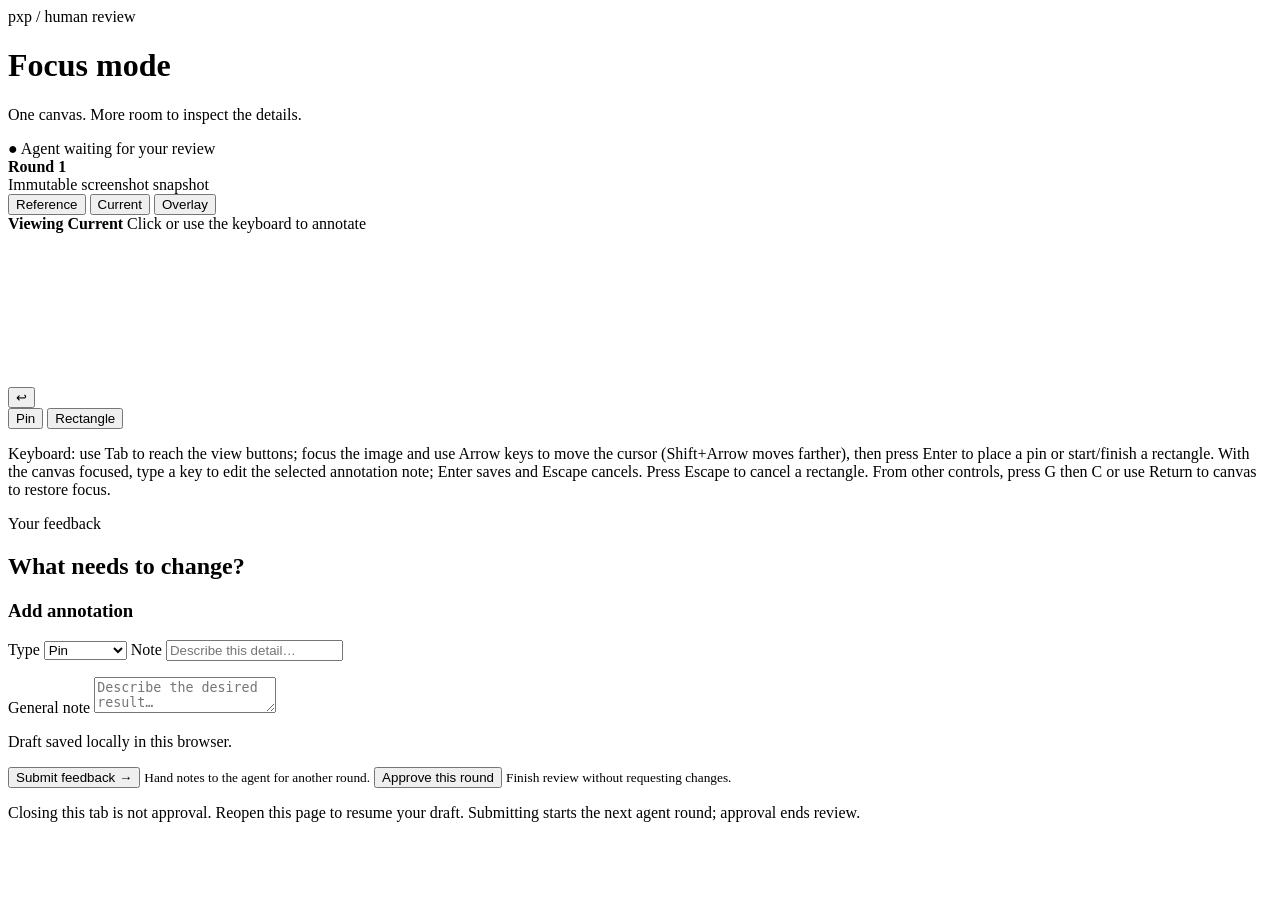
==== internal/review/frontend/index.html @ 2e3cd2aa "feat: add canvas annotation mode shortcuts" ====
<!doctype html>
<html lang="en">
<head>
  <meta charset="utf-8">
  <meta name="viewport" content="width=device-width,initial-scale=1">
  <title>Focus mode · pxp visual review</title>
  <link rel="stylesheet" href="/assets/style.css">
</head>
<body class="focus">
  <header>
    <div>
      <div class="eyebrow">pxp / human review</div>
      <h1>Focus mode</h1>
      <p class="muted">One canvas. More room to inspect the details.</p>
    </div>
    <span class="badge">● Agent waiting for your review</span>
  </header>

  <main class="layout">
    <section class="card evidence-card" aria-labelledby="evidence-title">
      <div class="toolbar">
        <div>
          <strong id="evidence-title">Round 1</strong>
          <div class="muted">Immutable screenshot snapshot</div>
        </div>
        <div id="view-buttons" class="tools" role="group" aria-label="Image view">
          <button type="button" data-view="reference" aria-pressed="false">Reference</button>
          <button type="button" data-view="actual" aria-pressed="true">Current</button>
          <button type="button" data-view="overlay" aria-pressed="false">Overlay</button>
        </div>
      </div>

      <div class="evidence-stage">
        <div class="stage-label">
          <strong id="view-status" role="status" aria-live="polite">Viewing Current</strong>
          <span class="muted">Click or use the keyboard to annotate</span>
        </div>
        <canvas id="canvas" role="img" tabindex="0" aria-describedby="keyboard-help" aria-label="Current screenshot annotation canvas"></canvas>
        <div class="canvas-controls">
          <button id="return-to-canvas" type="button" class="return-canvas" aria-label="Return to canvas" title="Return to canvas">↩</button>
          <div class="mode-picker" role="group" aria-label="Annotation mode">
            <button type="button" data-annotation-mode="point" aria-pressed="true">Pin</button>
            <button type="button" data-annotation-mode="rectangle" aria-pressed="false">Rectangle</button>
          </div>
        </div>
        <p id="keyboard-help" class="hint">Keyboard: use Tab to reach the view buttons; focus the image and use Arrow keys to move the cursor (Shift+Arrow moves farther), then press Enter to place a pin or start/finish a rectangle. With the canvas focused, type a key to edit the selected annotation note; Enter saves and Escape cancels. Press Escape to cancel a rectangle. From other controls, press G then C or use Return to canvas to restore focus.</p>
        <p id="interaction-status" role="status" aria-live="polite"></p>
      </div>
    </section>

    <aside class="card feedback-card" aria-labelledby="feedback-title">
      <div class="section">
        <div class="eyebrow">Your feedback</div>
        <h2 id="feedback-title">What needs to change?</h2>

        <section class="annotation-form" aria-labelledby="annotation-title">
          <h3 id="annotation-title">Add annotation</h3>
          <div class="field-grid">
            <label for="type">Type</label>
            <select id="type">
              <option value="point">Pin</option>
              <option value="rectangle">Rectangle</option>
            </select>
            <label for="annotation-note">Note</label>
            <input id="annotation-note" maxlength="2000" placeholder="Describe this detail…">
          </div>
        </section>

        <ol id="annotations" aria-label="Annotations"></ol>

        <label for="notes">General note</label>
        <textarea id="notes" maxlength="10000" placeholder="Describe the desired result…"></textarea>
        <p class="muted draft-status">Draft saved locally in this browser.</p>

        <div class="actions">
          <button id="submit" type="button" class="primary">Submit feedback →</button>
          <small>Hand notes to the agent for another round.</small>
          <button id="approve" type="button">Approve this round</button>
          <small>Finish review without requesting changes.</small>
        </div>
        <p id="status" class="status" role="status" aria-live="polite"></p>
      </div>
    </aside>
  </main>

  <footer class="bottom">Closing this tab is not approval. Reopen this page to resume your draft. Submitting starts the next agent round; approval ends review.</footer>
  <script src="/assets/app.js" defer></script>
</body>
</html>
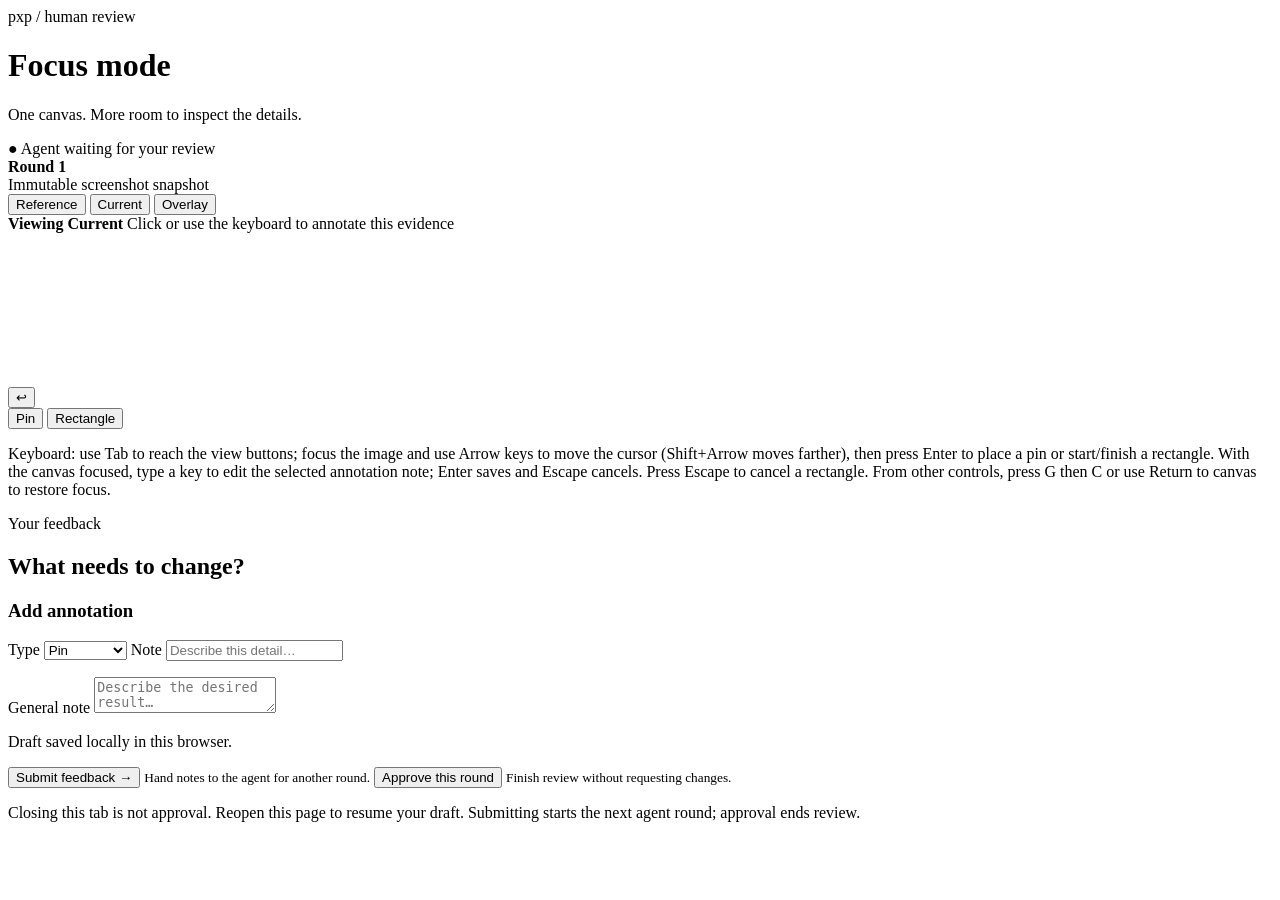
==== commit f6502e32: "fix: apply review feedback to annotation prompt" ====
--- a/internal/review/frontend/index.html
+++ b/internal/review/frontend/index.html
@@ -33,7 +33,7 @@
       <div class="evidence-stage">
         <div class="stage-label">
           <strong id="view-status" role="status" aria-live="polite">Viewing Current</strong>
-          <span class="muted">Click or use the keyboard to annotate</span>
+          <span class="muted">Click or use the keyboard to annotate this evidence</span>
         </div>
         <canvas id="canvas" role="img" tabindex="0" aria-describedby="keyboard-help" aria-label="Current screenshot annotation canvas"></canvas>
         <div class="canvas-controls">
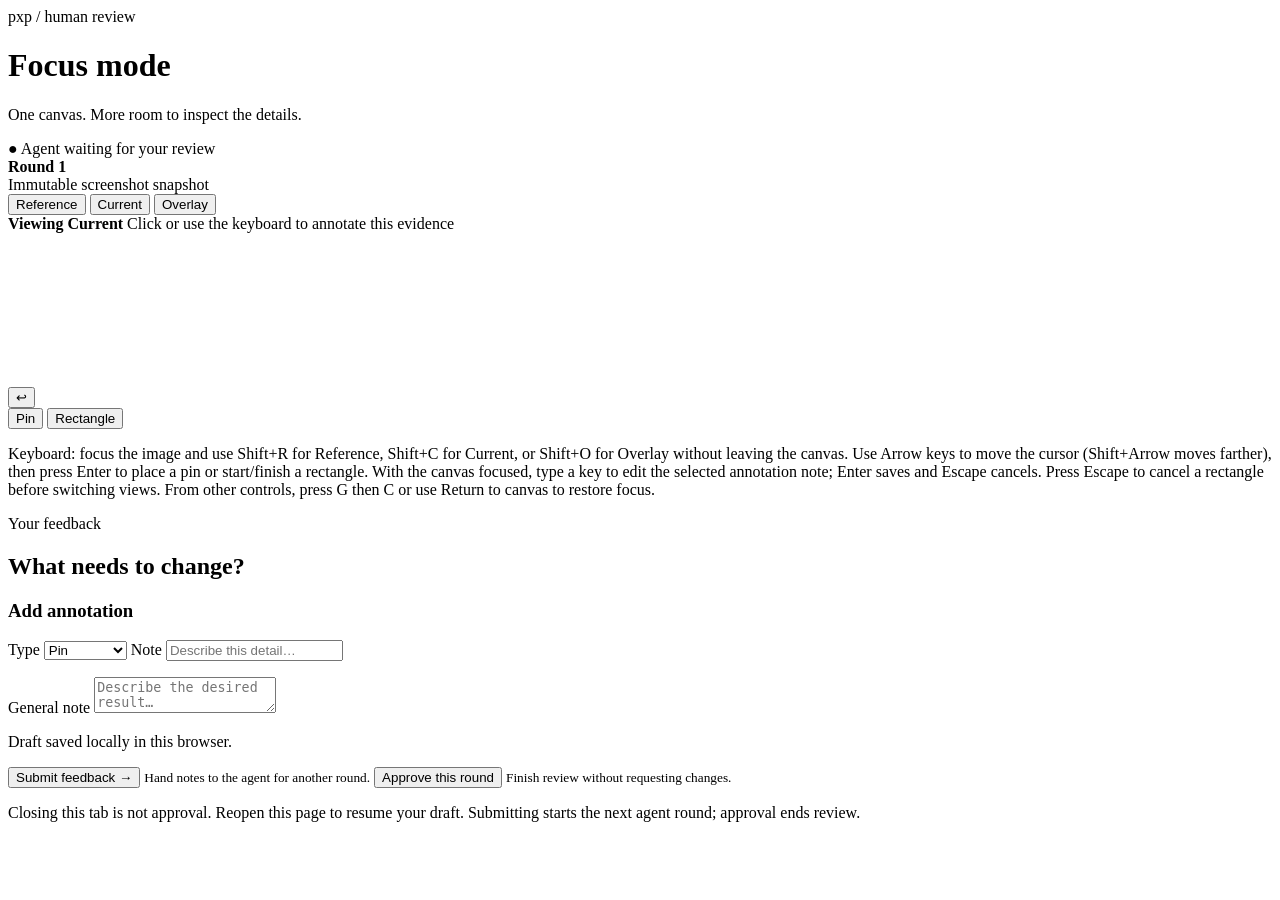
==== commit a4c851c5: "feat: add canvas view shortcuts" ====
--- a/internal/review/frontend/index.html
+++ b/internal/review/frontend/index.html
@@ -24,9 +24,9 @@
           <div class="muted">Immutable screenshot snapshot</div>
         </div>
         <div id="view-buttons" class="tools" role="group" aria-label="Image view">
-          <button type="button" data-view="reference" aria-pressed="false">Reference</button>
-          <button type="button" data-view="actual" aria-pressed="true">Current</button>
-          <button type="button" data-view="overlay" aria-pressed="false">Overlay</button>
+          <button type="button" data-view="reference" aria-keyshortcuts="Shift+R" aria-pressed="false">Reference</button>
+          <button type="button" data-view="actual" aria-keyshortcuts="Shift+C" aria-pressed="true">Current</button>
+          <button type="button" data-view="overlay" aria-keyshortcuts="Shift+O" aria-pressed="false">Overlay</button>
         </div>
       </div>
 
@@ -43,7 +43,7 @@
             <button type="button" data-annotation-mode="rectangle" aria-pressed="false">Rectangle</button>
           </div>
         </div>
-        <p id="keyboard-help" class="hint">Keyboard: use Tab to reach the view buttons; focus the image and use Arrow keys to move the cursor (Shift+Arrow moves farther), then press Enter to place a pin or start/finish a rectangle. With the canvas focused, type a key to edit the selected annotation note; Enter saves and Escape cancels. Press Escape to cancel a rectangle. From other controls, press G then C or use Return to canvas to restore focus.</p>
+        <p id="keyboard-help" class="hint">Keyboard: focus the image and use Shift+R for Reference, Shift+C for Current, or Shift+O for Overlay without leaving the canvas. Use Arrow keys to move the cursor (Shift+Arrow moves farther), then press Enter to place a pin or start/finish a rectangle. With the canvas focused, type a key to edit the selected annotation note; Enter saves and Escape cancels. Press Escape to cancel a rectangle before switching views. From other controls, press G then C or use Return to canvas to restore focus.</p>
         <p id="interaction-status" role="status" aria-live="polite"></p>
       </div>
     </section>
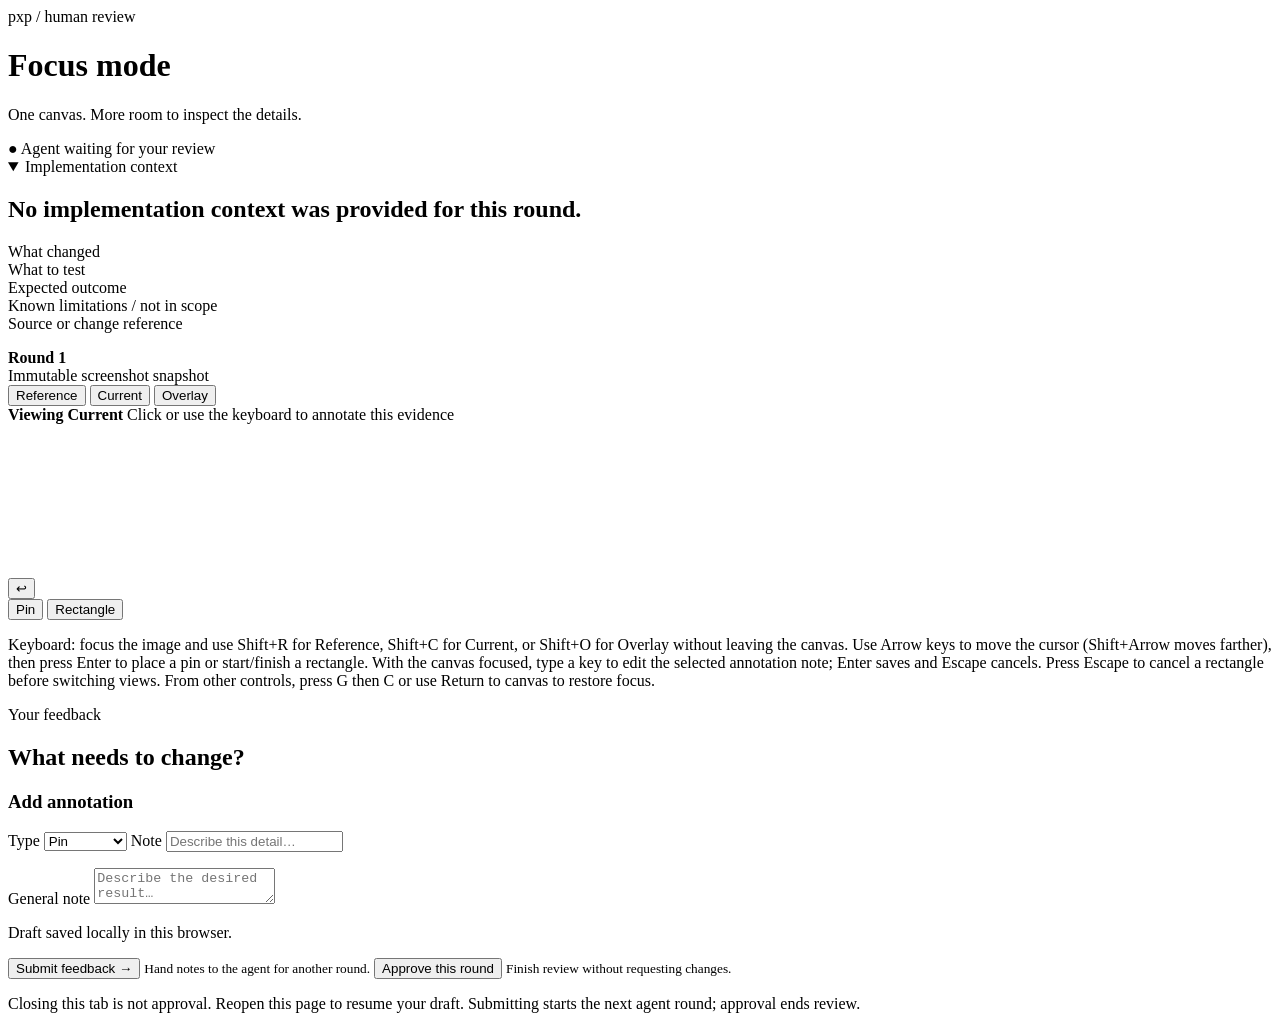
==== commit 7583eb64: "feat: add structured context to review rounds" ====
--- a/internal/review/frontend/index.html
+++ b/internal/review/frontend/index.html
@@ -17,6 +17,37 @@
   </header>
 
   <main class="layout">
+    <section class="card context-card" aria-labelledby="context-title">
+      <details id="implementation-context" open>
+        <summary id="context-title">Implementation context</summary>
+        <div class="context-body" aria-live="polite">
+          <h2 id="context-heading">No implementation context was provided for this round.</h2>
+          <dl id="context-fields" class="context-fields">
+            <div data-context-section="what_changed">
+              <dt>What changed</dt>
+              <dd data-context-field="what_changed"></dd>
+            </div>
+            <div data-context-section="what_to_test">
+              <dt>What to test</dt>
+              <dd data-context-field="what_to_test"></dd>
+            </div>
+            <div data-context-section="expected_outcome">
+              <dt>Expected outcome</dt>
+              <dd data-context-field="expected_outcome"></dd>
+            </div>
+            <div data-context-section="limitations">
+              <dt>Known limitations / not in scope</dt>
+              <dd data-context-field="limitations"></dd>
+            </div>
+            <div data-context-section="source_reference">
+              <dt>Source or change reference</dt>
+              <dd data-context-field="source_reference"></dd>
+            </div>
+          </dl>
+        </div>
+      </details>
+    </section>
+
     <section class="card evidence-card" aria-labelledby="evidence-title">
       <div class="toolbar">
         <div>
@@ -83,6 +114,19 @@
     </aside>
   </main>
 
+  <dialog id="decision-dialog" role="dialog" aria-labelledby="decision-title" aria-describedby="decision-summary decision-consequence" aria-modal="true">
+    <div class="decision-content">
+      <h2 id="decision-title">Confirm review decision</h2>
+      <p id="decision-summary"></p>
+      <p id="decision-consequence" class="muted"></p>
+      <p id="decision-status" class="status" role="status" aria-live="polite"></p>
+      <div class="decision-actions">
+        <button id="decision-back" type="button">Back</button>
+        <button id="decision-confirm" type="button" class="primary"></button>
+      </div>
+    </div>
+  </dialog>
+
   <footer class="bottom">Closing this tab is not approval. Reopen this page to resume your draft. Submitting starts the next agent round; approval ends review.</footer>
   <script src="/assets/app.js" defer></script>
 </body>
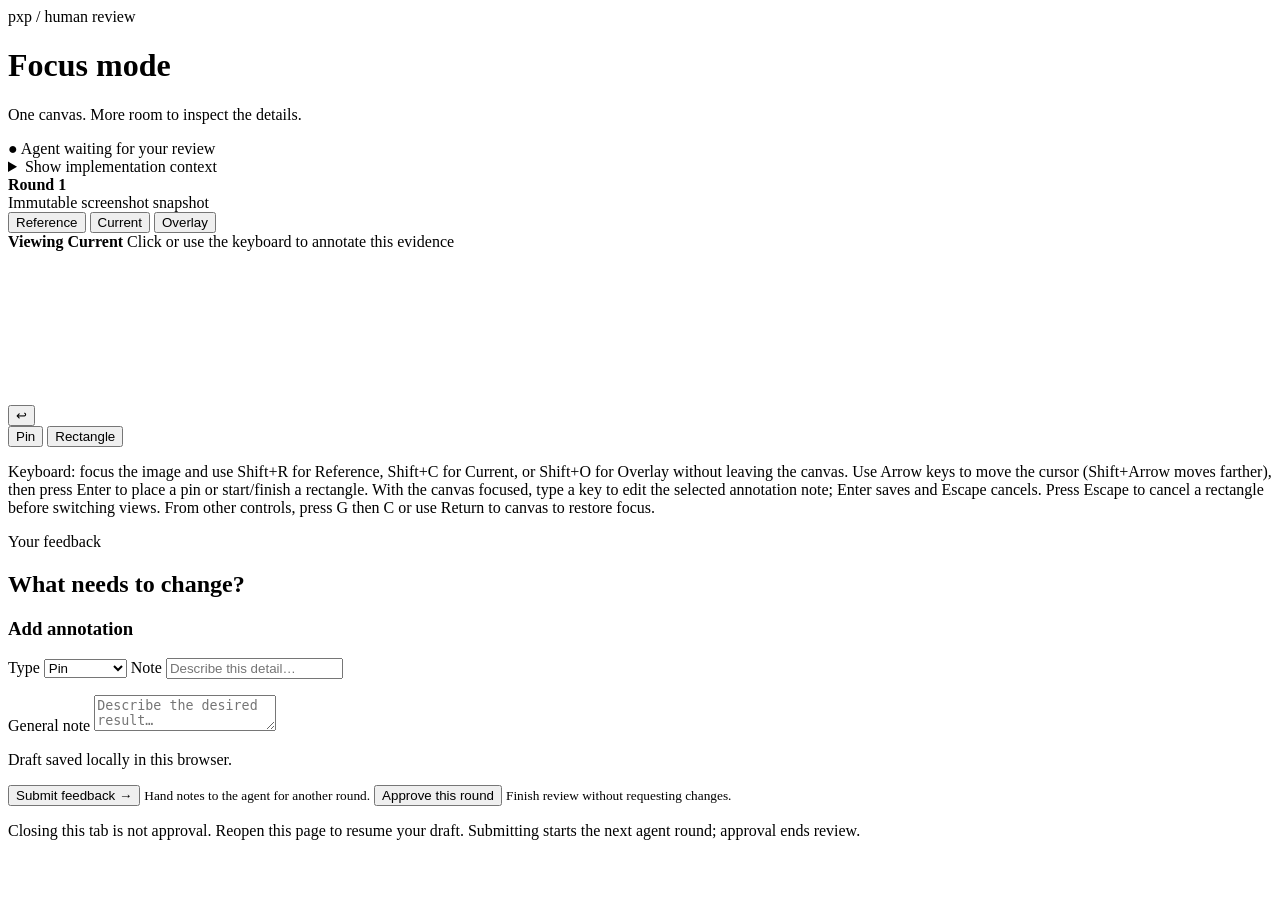
==== commit 8c5443d0: "fix: collapse implementation context initially" ====
--- a/internal/review/frontend/index.html
+++ b/internal/review/frontend/index.html
@@ -18,8 +18,8 @@
 
   <main class="layout">
     <section class="card context-card" aria-labelledby="context-title">
-      <details id="implementation-context" open>
-        <summary id="context-title">Implementation context</summary>
+      <details id="implementation-context">
+        <summary id="context-title">Show implementation context</summary>
         <div class="context-body" aria-live="polite">
           <h2 id="context-heading">No implementation context was provided for this round.</h2>
           <dl id="context-fields" class="context-fields">
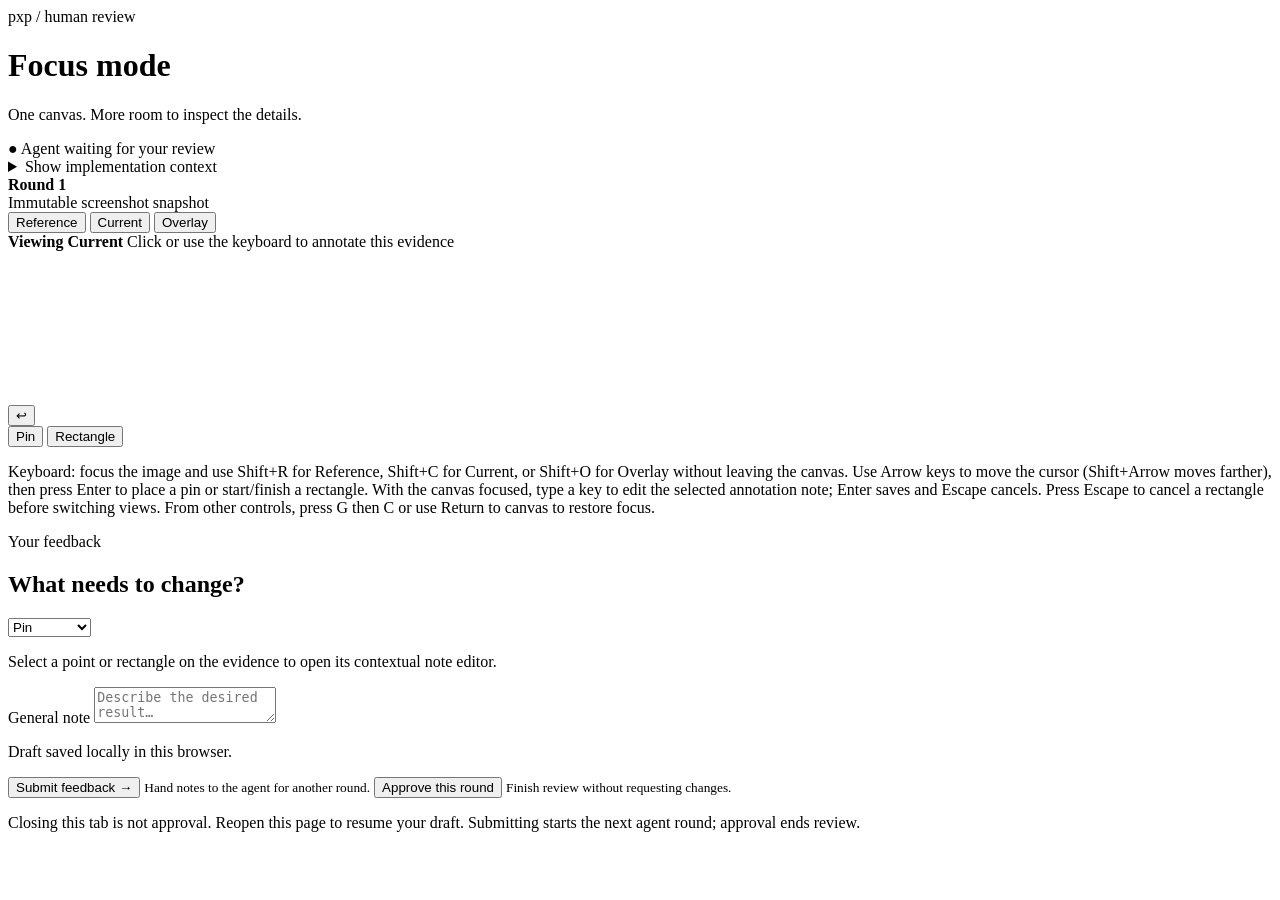
==== commit efc0bd45: "feat: add contextual annotation editor" ====
--- a/internal/review/frontend/index.html
+++ b/internal/review/frontend/index.html
@@ -84,19 +84,12 @@
         <div class="eyebrow">Your feedback</div>
         <h2 id="feedback-title">What needs to change?</h2>
 
-        <section class="annotation-form" aria-labelledby="annotation-title">
-          <h3 id="annotation-title">Add annotation</h3>
-          <div class="field-grid">
-            <label for="type">Type</label>
-            <select id="type">
-              <option value="point">Pin</option>
-              <option value="rectangle">Rectangle</option>
-            </select>
-            <label for="annotation-note">Note</label>
-            <input id="annotation-note" maxlength="2000" placeholder="Describe this detail…">
-          </div>
-        </section>
+        <select id="type" class="visually-hidden" tabindex="-1" aria-hidden="true">
+          <option value="point">Pin</option>
+          <option value="rectangle">Rectangle</option>
+        </select>
 
+        <p id="annotation-editor-hint" class="muted">Select a point or rectangle on the evidence to open its contextual note editor.</p>
         <ol id="annotations" aria-label="Annotations"></ol>
 
         <label for="notes">General note</label>
@@ -113,6 +106,20 @@
       </div>
     </aside>
   </main>
+
+  <dialog id="annotation-editor" role="dialog" aria-labelledby="annotation-editor-title" aria-describedby="annotation-editor-context" aria-modal="true">
+    <div class="annotation-editor-content">
+      <h2 id="annotation-editor-title">Add annotation note</h2>
+      <p id="annotation-editor-context" class="muted"></p>
+      <label for="annotation-note">Annotation note</label>
+      <textarea id="annotation-note" maxlength="2000" placeholder="Describe this detail…"></textarea>
+      <p id="annotation-editor-status" class="status" role="status" aria-live="polite"></p>
+      <div class="decision-actions">
+        <button id="annotation-editor-cancel" type="button">Cancel</button>
+        <button id="annotation-editor-save" type="button" class="primary">Save annotation</button>
+      </div>
+    </div>
+  </dialog>
 
   <dialog id="decision-dialog" role="dialog" aria-labelledby="decision-title" aria-describedby="decision-summary decision-consequence" aria-modal="true">
     <div class="decision-content">
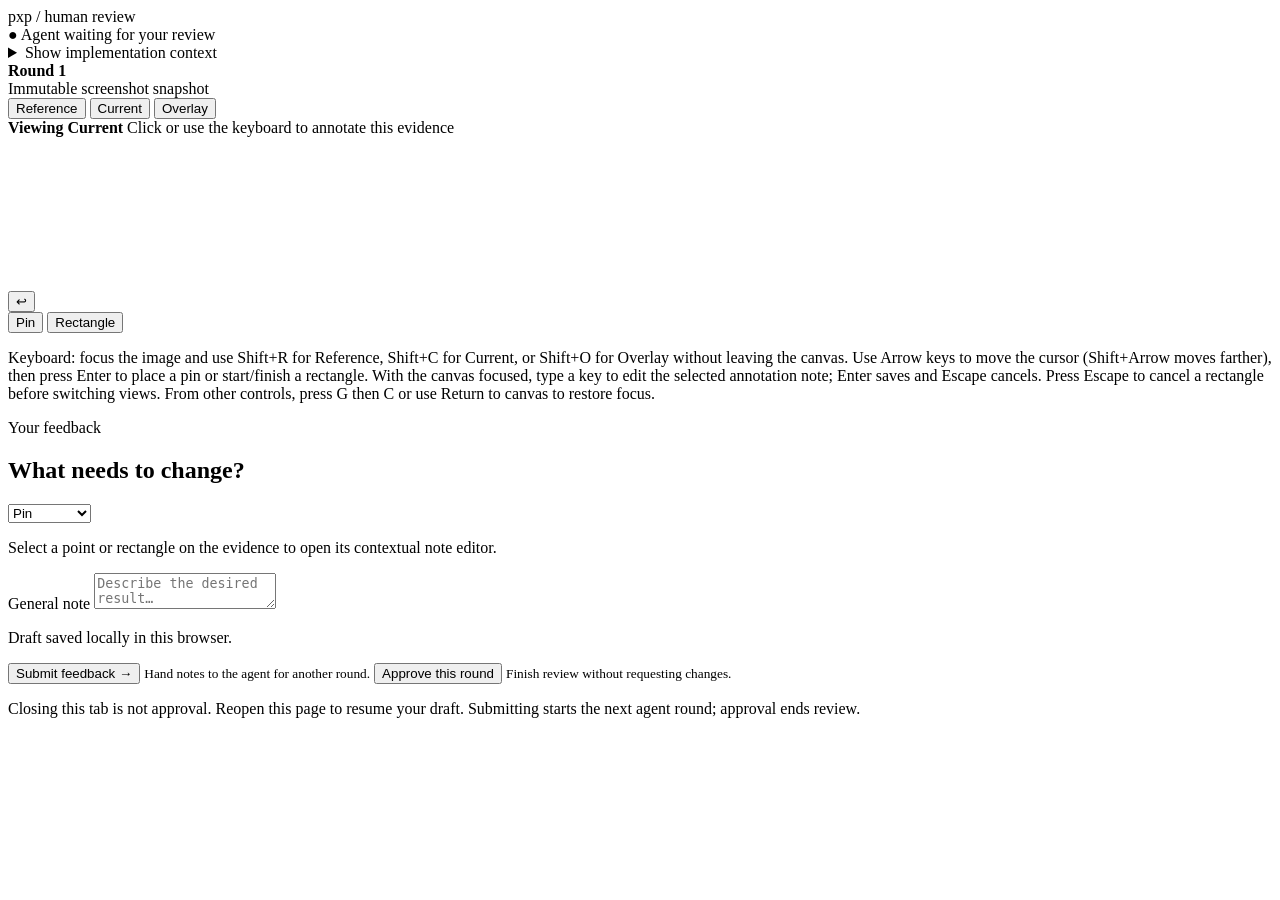
==== commit 52dbabe4: "refactor: remove redundant review focus framing" ====
--- a/internal/review/frontend/index.html
+++ b/internal/review/frontend/index.html
@@ -8,11 +8,7 @@
 </head>
 <body class="focus">
   <header>
-    <div>
-      <div class="eyebrow">pxp / human review</div>
-      <h1>Focus mode</h1>
-      <p class="muted">One canvas. More room to inspect the details.</p>
-    </div>
+    <div class="eyebrow">pxp / human review</div>
     <span class="badge">● Agent waiting for your review</span>
   </header>
 
